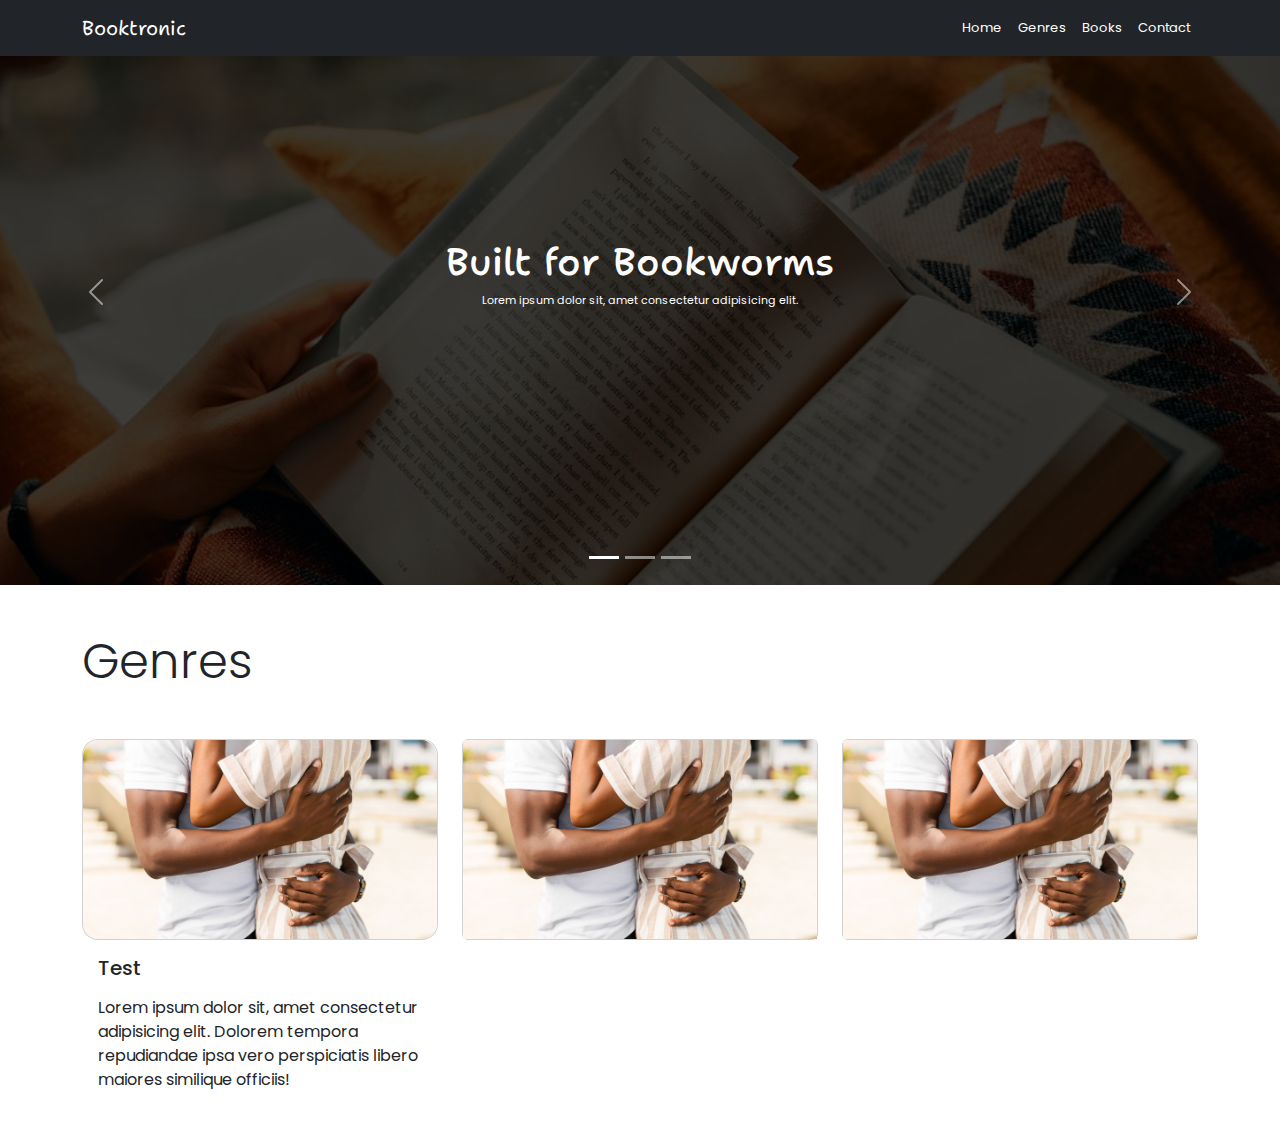
==== index.html @ a669667b "Ongoing" ====
<!DOCTYPE html>
<html lang="en">
<head>
  <meta charset="UTF-8">
  <meta http-equiv="X-UA-Compatible" content="IE=edge">
  <meta name="viewport" content="width=device-width, initial-scale=1.0">
  <title>Booktronic</title>

  <link rel="stylesheet" href="./assets/css/bootstrap.min.css">
  <link rel="stylesheet" href="./assets/css/style.css">


</head>
<body>
  
  <!-- NAV -->
  <nav class="navbar navbar-expand-lg bg-dark navbar-dark fixed-top">
    <div class="container">
      <a class="navbar-brand ms-lg-auto max-lg-auto" href="#home"><span class="title-brand">Booktronic</span></a>
      <button class="navbar-toggler" type="button" data-bs-toggle="collapse" data-bs-target="#navbarNav" aria-controls="navbarNav" aria-expanded="false" aria-label="Toggle navigation">
        <span class="navbar-toggler-icon"></span>
      </button>
      <div class="collapse navbar-collapse" id="navbarNav">
        <ul class="navbar-nav ms-auto">
          <li class="nav-item">
            <a class="nav-link active" aria-current="page" href="#home">Home</a>
          </li>
          <li class="nav-item">
            <a class="nav-link active" href="#genres">Genres</a>
          </li>
          <li class="nav-item">
            <a class="nav-link active" href="#books">Books</a>
          </li>
          <li class="nav-item">
            <a class="nav-link active" href="#contact">Contact</a>
          </li>
        </ul>
      </div>
    </div>
  </nav>
  <!-- NAV -->

  <div class="content-wrapper"> <!-- 2nd page -->

  <!-- LANDING PAGE -->
  <section id="home">
  <div id="carouselExampleCaptions" class="carousel slide">
    <div class="carousel-inner">
      <div class="carousel-indicators">
        <button type="button" data-bs-target="#carouselExampleCaptions" data-bs-slide-to="0" class="active" aria-current="true" aria-label="Slide 1"></button>
        <button type="button" data-bs-target="#carouselExampleCaptions" data-bs-slide-to="1" aria-label="Slide 2"></button>
        <button type="button" data-bs-target="#carouselExampleCaptions" data-bs-slide-to="2" aria-label="Slide 3"></button>
      </div>
      <div class="carousel-item active">
        <img src="./assets/images/r2.jpg" class="d-block w-100" alt="...">
        <div class="carousel-caption d-none d-md-block">
          <h5>Built for Bookworms</h5>
          <p>Lorem ipsum dolor sit, amet consectetur adipisicing elit.</p>
        </div>
      </div>
      <div class="carousel-item">
        <img src="./assets/images/r1.jpg" class="d-block w-100" alt="...">
        <div class="carousel-caption d-none d-md-block">
          <h5>Books and Labels</h5>
          <p>Lorem ipsum dolor sit, amet consectetur adipisicing elit.</p>
        </div>
      </div>
      <div class="carousel-item">
        <img src="./assets/images/r3.jpg" class="d-block w-100" alt="...">
        <div class="carousel-caption d-none d-md-block">
          <h5>Special Cases</h5>
          <p>Lorem ipsum dolor sit, amet consectetur adipisicing elit.</p>
        </div>
      </div>
    </div>
    <button class="carousel-control-prev" type="button" data-bs-target="#carouselExampleCaptions" data-bs-slide="prev">
      <span class="carousel-control-prev-icon" aria-hidden="true"></span>
      <span class="visually-hidden">Previous</span>
    </button>
    <button class="carousel-control-next" type="button" data-bs-target="#carouselExampleCaptions" data-bs-slide="next">
      <span class="carousel-control-next-icon" aria-hidden="true"></span>
      <span class="visually-hidden">Next</span>
    </button>
  </div>
</section>
  <!-- LANDING PAGE -->
  
  <!-- 2nd page -->
  <section id="genres">
    <div class="container">

      <div class="pb-4 mt-5 mb-3" data-aos="fade-up" data-aos-duration="700">
        <div class="col-lg-8">
          <h1 class="display-5">Genres</h1>
        </div>
      </div>

    

      <div class="row gy-4">

        <div class="col-4">
          <div class="card rounded-4">
            <img src="./assets/images/romance.jpg" alt="romance" class="rounded-4">
          </div>
          <div class="card-body p-3">
            <h5 class="card-title">Test</h5>
            <p class="pt-3">Lorem ipsum dolor sit, amet consectetur adipisicing elit. 
            Dolorem tempora repudiandae ipsa vero perspiciatis libero maiores similique officiis!</p>
          </div>
        </div>

        <div class="col-4">
          <div class="card">
            <img src="./assets/images/romance.jpg" alt="">
          </div>
        </div>

        <div class="col-4">
          <div class="card">
            <img src="./assets/images/romance.jpg" alt="">
          </div>
        </div>

      </div>


    </div>
    

  </section>


  </div>



  <script src="./assets/js/bootstrap.bundle.min.js"></script>

  
</script>
</body>
</html>
---- assets/css/style.css ----
@import url('https://fonts.googleapis.com/css2?family=Poppins:wght@400;600&family=Shantell+Sans:ital,wght@1,600&display=swap');

/* 
font-family: 'Poppins', sans-serif;
font-family: 'Shantell Sans', cursive;
*/



/* * {
    margin: 0;
    padding: 0;
} */

body {
    font-family: 'Poppins', sans-serif;
}

/* NAV */
.title-brand {
    font-family: 'Shantell Sans', cursive;
}

.nav-link {
    font-size: small;
}
/* NAV */

/* LANDING PAGE */
.carousel-item {
    height: 45.7vw;
    
}

.carousel-caption {
    bottom: 240px;
    padding-left: 10%;
    padding-right: 10%;
}

.carousel-caption h5 {
    font-family: 'Shantell Sans', cursive;
    font-size: 38px;
}

.carousel-caption p {
    font-size: 11px;
}


.carousel-item::before {
    content: '';
    position: absolute;
    width: 100%;
    height: 100%;
    top: 0;
    left: 0;
    background: rgb(0, 0, 0);
    opacity: .7;
}
/* LANDING PAGE */

.btn-custom {
    text-decoration: none;
    color: orange;
}
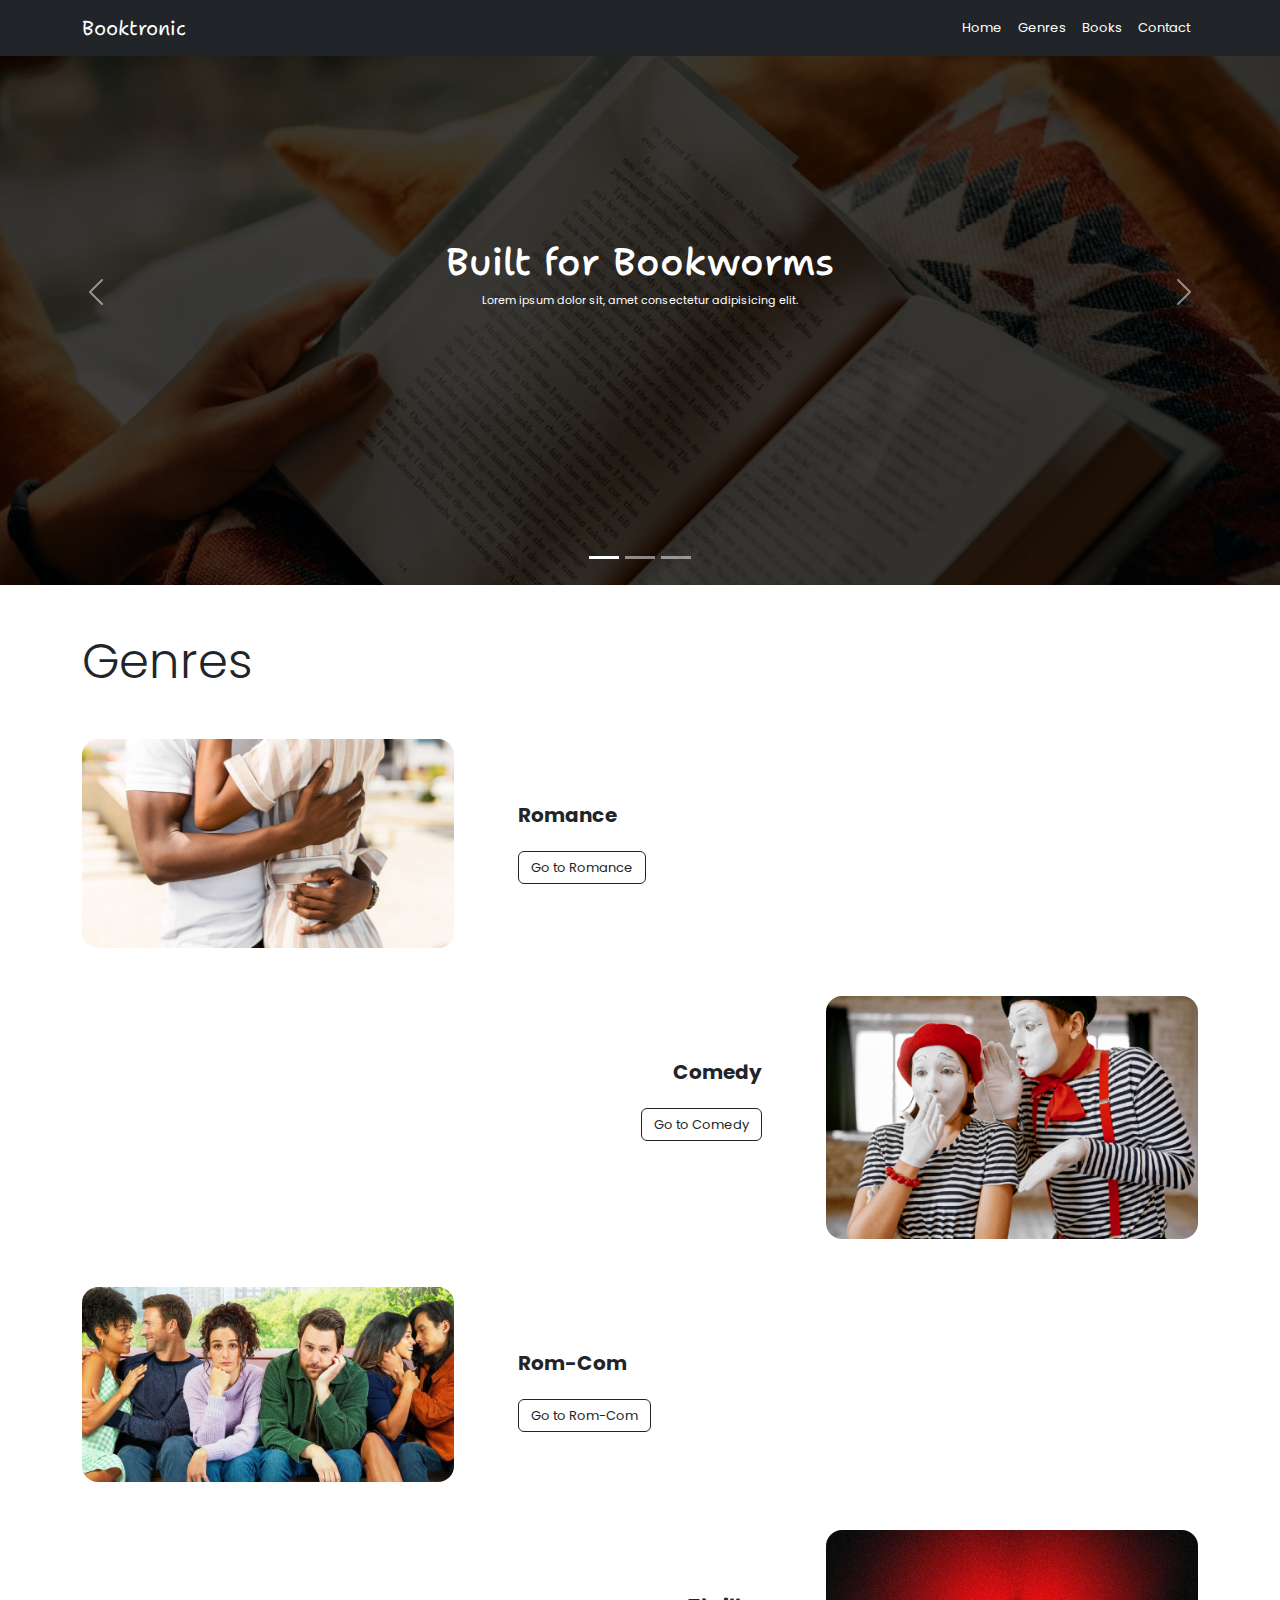
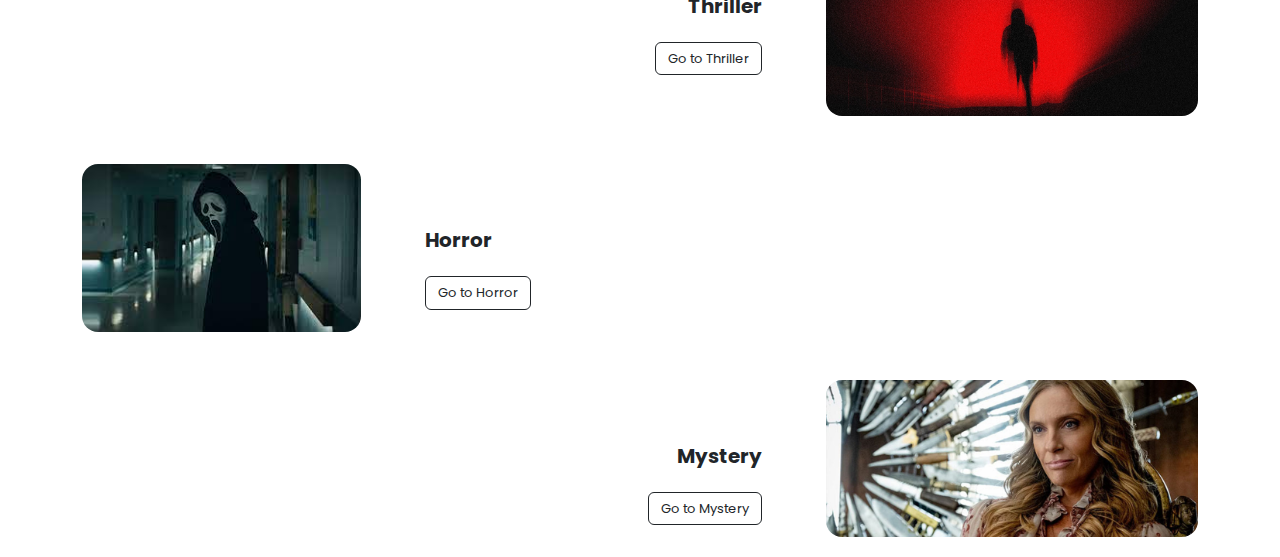
==== commit 7603d781: "Ongoing" ====
--- a/index.html
+++ b/index.html
@@ -96,33 +96,145 @@
       </div>
 
     
-
-      <div class="row gy-4">
-
-        <div class="col-4">
-          <div class="card rounded-4">
-            <img src="./assets/images/romance.jpg" alt="romance" class="rounded-4">
+      <div class="card border-0">
+        <div class="row g-0">
+            <div class="col-md-4">
+                    <img src="./assets/images/romance.jpg" alt="..." class="img-fluid rounded-4">
+            </div>
+            <div class="col-md-5">
+                    <div class="card-body">
+                      <h5 class="card-title fw-bold pt-5 px-5">Romance</h5>
+                      <div class="btn-custom pt-3 px-5">
+                        <a href="#" class="btn">Go to Romance</a>
+                      </div>
+                    </div>
+             </div>
+        </div>
+      </div>
+
+      <div class="card border-0 mt-5">
+        <div class="row g-0">
+            <div class="col-lg-8">
+                    <div class="card-body">
+                      <h5 class="card-title fw-bold text-end pt-5 px-5">Comedy</h5>
+                      <div class="btn-custom pt-3 text-end px-5">
+                        <a href="#" class="btn">Go to Comedy</a>
+                      </div>
+                    </div>
+            </div>
+            <div class="col-md-4">
+              <img src="./assets/images/comedy.png" alt="..." class="img-fluid rounded-4">
+             </div>
+        </div>
+      </div>
+
+      <div class="card border-0 mb-3 mt-5">
+        <div class="row g-0">
+            <div class="col-md-4">
+                    <img src="./assets/images/romcom.jpg" alt="..." class="img-fluid rounded-4">
+            </div>
+            <div class="col-md-5">
+                    <div class="card-body">
+                      <h5 class="card-title fw-bold pt-5 px-5">Rom-Com</h5>
+                      <div class="btn-custom pt-3 px-5">
+                        <a href="#" class="btn">Go to Rom-Com</a>
+                      </div>
+                    </div>
+             </div>
+        </div>
+      </div>
+
+      <div class="card border-0 mt-5">
+        <div class="row g-0">
+            <div class="col-lg-8">
+                    <div class="card-body">
+                      <h5 class="card-title fw-bold text-end pt-5 px-5">Thriller</h5>
+                      <div class="btn-custom pt-3 text-end px-5">
+                        <a href="#" class="btn">Go to Thriller</a>
+                      </div>
+                    </div>
+            </div>
+            <div class="col-md-4">
+              <img src="./assets/images/thriller.jpg" alt="..." class="img-fluid rounded-4">
+             </div>
+        </div>
+      </div>
+
+      <div class="card border-0 mb-3 mt-5">
+        <div class="row g-0">
+            <div class="col-md-3">
+                    <img src="./assets/images/horror.jpg" alt="..." class="img-fluid rounded-4">
+            </div>
+            <div class="col-md-5">
+                    <div class="card-body">
+                      <h5 class="card-title fw-bold pt-5 px-5">Horror</h5>
+                      <div class="btn-custom pt-3 px-5">
+                        <a href="#" class="btn">Go to Horror</a>
+                      </div>
+                    </div>
+             </div>
+        </div>
+      </div>
+
+      <div class="card border-0 mt-5 mb-3">
+        <div class="row g-0">
+            <div class="col-lg-8">
+                    <div class="card-body">
+                      <h5 class="card-title fw-bold text-end pt-5 px-5">Mystery</h5>
+                      <div class="btn-custom pt-3 text-end px-5">
+                        <a href="#" class="btn">Go to Mystery</a>
+                      </div>
+                    </div>
+            </div>
+            <div class="col-md-4">
+              <img src="./assets/images/mystery.jpg" alt="..." class="img-fluid rounded-4">
+             </div>
+        </div>
+      </div>
+
+          <!-- <div class="col-4">
+            <div class="card rounded-4">
+              <img src="./assets/images/comedy.png" alt="" class="rounded-4">
+            </div>
+            <div class="card-body p-3">
+              <h5 class="card-title fw-bold">Comedy</h5>
+              <p class="card-desc pt-3">Lorem ipsum dolor sit, amet consectetur adipisicing elit. 
+              Dolorem tempora repudiandae ipsa vero perspiciatis libero maiores similique officiis!</p>
+              <div class="btn-custom pt-3">
+                <a href="#" class="btn">Go to Romance</a>
+              </div>
+            </div>
           </div>
-          <div class="card-body p-3">
-            <h5 class="card-title">Test</h5>
-            <p class="pt-3">Lorem ipsum dolor sit, amet consectetur adipisicing elit. 
-            Dolorem tempora repudiandae ipsa vero perspiciatis libero maiores similique officiis!</p>
+
+          <div class="col-4">
+            <div class="card rounded-4">
+              <img src="./assets/images/romance.jpg" alt="" class="rounded-4">
+            </div>
+            <div class="card-body p-3">
+              <h5 class="card-title fw-bold">Rom-Com</h5>
+              <p class="card-desc pt-3">Lorem ipsum dolor sit, amet consectetur adipisicing elit. 
+              Dolorem tempora repudiandae ipsa vero perspiciatis libero maiores similique officiis!</p>
+              <div class="btn-custom pt-3">
+                <a href="#" class="btn">Go to Romance</a>
+              </div>
+            </div>
           </div>
-        </div>
-
-        <div class="col-4">
-          <div class="card">
-            <img src="./assets/images/romance.jpg" alt="">
-          </div>
-        </div>
-
-        <div class="col-4">
-          <div class="card">
-            <img src="./assets/images/romance.jpg" alt="">
-          </div>
-        </div>
-
-      </div>
+
+          <div class="col-4">
+            <div class="card rounded-4">
+              <img src="./assets/images/romance.jpg" alt="" class="rounded-4">
+            </div>
+            <div class="card-body p-3">
+              <h5 class="card-title fw-bold">Horror</h5>
+              <p class="card-desc pt-3">Lorem ipsum dolor sit, amet consectetur adipisicing elit. 
+              Dolorem tempora repudiandae ipsa vero perspiciatis libero maiores similique officiis!</p>
+              <div class="btn-custom pt-3">
+                <a href="#" class="btn">Go to Romance</a>
+              </div>
+            </div>
+          </div> -->
+
+        
 
 
     </div>
--- a/assets/css/style.css
+++ b/assets/css/style.css
@@ -60,7 +60,21 @@
 }
 /* LANDING PAGE */
 
-.btn-custom {
-    text-decoration: none;
-    color: orange;
-}+
+
+
+
+
+
+
+
+
+.btn {
+    font-size: small;
+    border: 1px solid;
+}
+
+.btn:hover {
+    color: rgb(245, 196, 106);
+}
+
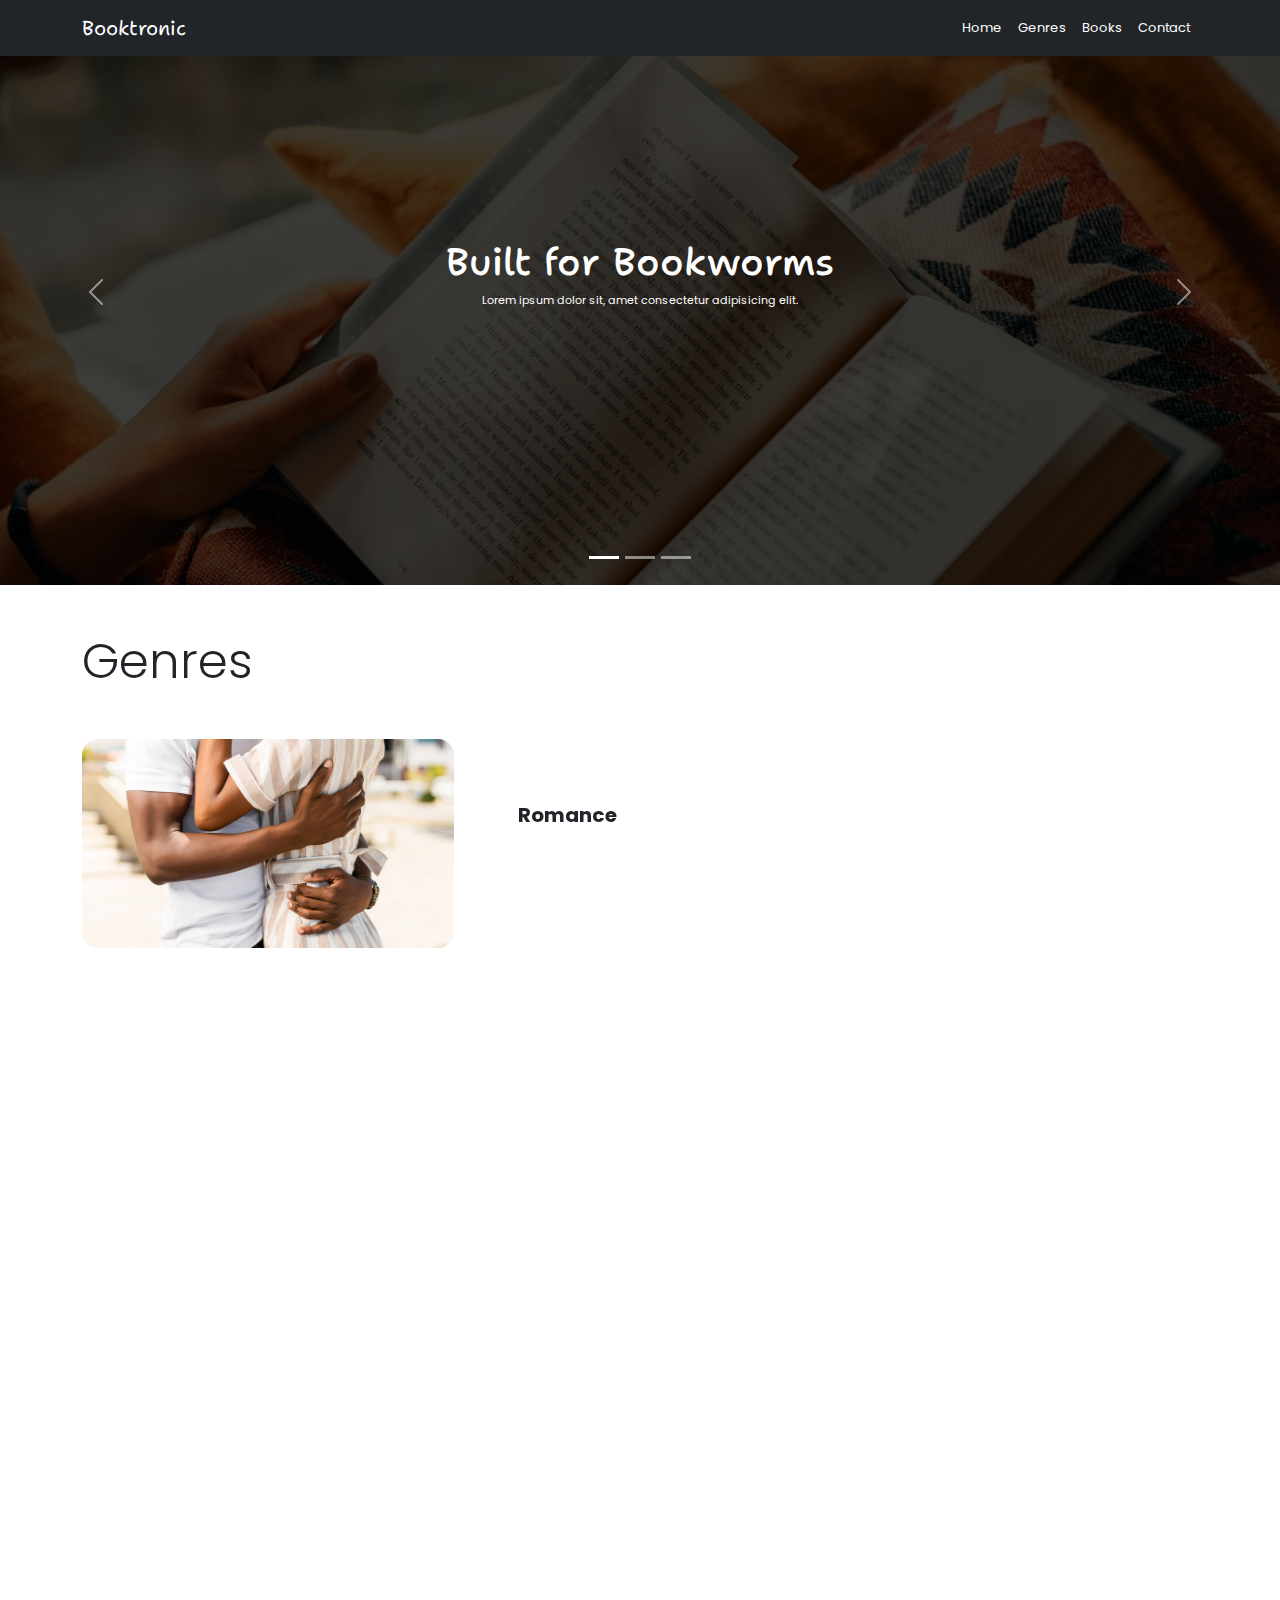
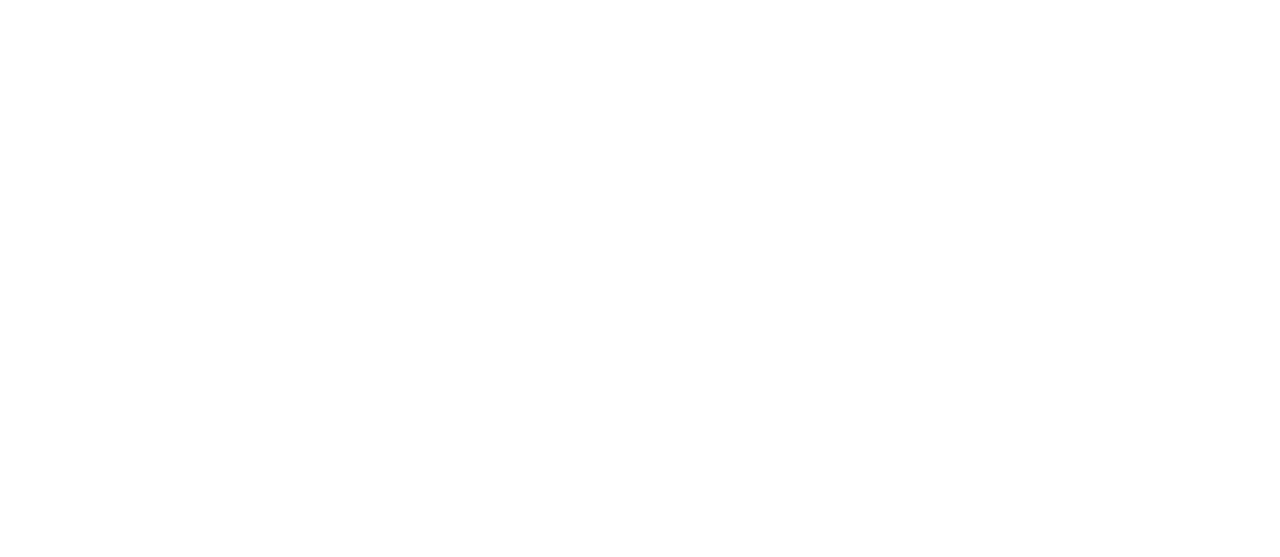
==== commit fd14ef71: "updated" ====
--- a/index.html
+++ b/index.html
@@ -8,6 +8,7 @@
 
   <link rel="stylesheet" href="./assets/css/bootstrap.min.css">
   <link rel="stylesheet" href="./assets/css/style.css">
+  <link rel="stylesheet" href="./assets/css/aos.css">
 
 
 </head>
@@ -89,7 +90,7 @@
   <section id="genres">
     <div class="container">
 
-      <div class="pb-4 mt-5 mb-3" data-aos="fade-up" data-aos-duration="700">
+      <div class="pb-4 mt-5 mb-3" data-aos="fade-up" data-aos-delay="10">
         <div class="col-lg-8">
           <h1 class="display-5">Genres</h1>
         </div>
@@ -99,13 +100,13 @@
       <div class="card border-0">
         <div class="row g-0">
             <div class="col-md-4">
-                    <img src="./assets/images/romance.jpg" alt="..." class="img-fluid rounded-4">
+                    <img src="./assets/images/romance.jpg" alt="..." class="img-fluid rounded-4" data-aos="flip-up" data-aos-delay="100">
             </div>
             <div class="col-md-5">
                     <div class="card-body">
-                      <h5 class="card-title fw-bold pt-5 px-5">Romance</h5>
+                      <h5 class="card-title fw-bold pt-5 px-5" data-aos="fade-left" data-aos-delay="300">Romance</h5>
                       <div class="btn-custom pt-3 px-5">
-                        <a href="#" class="btn">Go to Romance</a>
+                        <a href="#" class="btn" data-aos="fade-left" data-aos-delay="500">Go to Romance</a>
                       </div>
                     </div>
              </div>
@@ -116,14 +117,14 @@
         <div class="row g-0">
             <div class="col-lg-8">
                     <div class="card-body">
-                      <h5 class="card-title fw-bold text-end pt-5 px-5">Comedy</h5>
+                      <h5 class="card-title fw-bold text-end pt-5 px-5" data-aos="fade-right" data-aos-delay="300">Comedy</h5>
                       <div class="btn-custom pt-3 text-end px-5">
-                        <a href="#" class="btn">Go to Comedy</a>
-                      </div>
-                    </div>
-            </div>
-            <div class="col-md-4">
-              <img src="./assets/images/comedy.png" alt="..." class="img-fluid rounded-4">
+                        <a href="#" class="btn" data-aos="fade-right" data-aos-delay="500">Go to Comedy</a>
+                      </div>
+                    </div>
+            </div>
+            <div class="col-md-4">
+              <img src="./assets/images/comedy.png" alt="..." class="img-fluid rounded-4" data-aos="flip-down" data-aos-delay="100">
              </div>
         </div>
       </div>
@@ -131,13 +132,13 @@
       <div class="card border-0 mb-3 mt-5">
         <div class="row g-0">
             <div class="col-md-4">
-                    <img src="./assets/images/romcom.jpg" alt="..." class="img-fluid rounded-4">
+                    <img src="./assets/images/romcom.jpg" alt="..." class="img-fluid rounded-4" data-aos="flip-up" data-aos-delay="100">
             </div>
             <div class="col-md-5">
                     <div class="card-body">
-                      <h5 class="card-title fw-bold pt-5 px-5">Rom-Com</h5>
+                      <h5 class="card-title fw-bold pt-5 px-5" data-aos="fade-left" data-aos-delay="300">Rom-Com</h5>
                       <div class="btn-custom pt-3 px-5">
-                        <a href="#" class="btn">Go to Rom-Com</a>
+                        <a href="#" class="btn" data-aos="fade-left" data-aos-delay="500">Go to Rom-Com</a>
                       </div>
                     </div>
              </div>
@@ -148,14 +149,14 @@
         <div class="row g-0">
             <div class="col-lg-8">
                     <div class="card-body">
-                      <h5 class="card-title fw-bold text-end pt-5 px-5">Thriller</h5>
+                      <h5 class="card-title fw-bold text-end pt-5 px-5" data-aos="fade-right" data-aos-delay="300">Thriller</h5>
                       <div class="btn-custom pt-3 text-end px-5">
-                        <a href="#" class="btn">Go to Thriller</a>
-                      </div>
-                    </div>
-            </div>
-            <div class="col-md-4">
-              <img src="./assets/images/thriller.jpg" alt="..." class="img-fluid rounded-4">
+                        <a href="#" class="btn" data-aos="fade-right" data-aos-delay="500">Go to Thriller</a>
+                      </div>
+                    </div>
+            </div>
+            <div class="col-md-4">
+              <img src="./assets/images/thriller.jpg" alt="..." class="img-fluid rounded-4" data-aos="flip-down" data-aos-delay="100">
              </div>
         </div>
       </div>
@@ -163,13 +164,13 @@
       <div class="card border-0 mb-3 mt-5">
         <div class="row g-0">
             <div class="col-md-3">
-                    <img src="./assets/images/horror.jpg" alt="..." class="img-fluid rounded-4">
+                    <img src="./assets/images/horror.jpg" alt="..." class="img-fluid rounded-4" data-aos="flip-up" data-aos-delay="100">
             </div>
             <div class="col-md-5">
                     <div class="card-body">
-                      <h5 class="card-title fw-bold pt-5 px-5">Horror</h5>
+                      <h5 class="card-title fw-bold pt-5 px-5" data-aos="fade-left" data-aos-delay="300">Horror</h5>
                       <div class="btn-custom pt-3 px-5">
-                        <a href="#" class="btn">Go to Horror</a>
+                        <a href="#" class="btn" data-aos="fade-left" data-aos-delay="500">Go to Horror</a>
                       </div>
                     </div>
              </div>
@@ -180,14 +181,14 @@
         <div class="row g-0">
             <div class="col-lg-8">
                     <div class="card-body">
-                      <h5 class="card-title fw-bold text-end pt-5 px-5">Mystery</h5>
+                      <h5 class="card-title fw-bold text-end pt-5 px-5" data-aos="fade-right" data-aos-delay="300">Mystery</h5>
                       <div class="btn-custom pt-3 text-end px-5">
-                        <a href="#" class="btn">Go to Mystery</a>
-                      </div>
-                    </div>
-            </div>
-            <div class="col-md-4">
-              <img src="./assets/images/mystery.jpg" alt="..." class="img-fluid rounded-4">
+                        <a href="#" class="btn" data-aos="fade-right" data-aos-delay="500">Go to Mystery</a>
+                      </div>
+                    </div>
+            </div>
+            <div class="col-md-4">
+              <img src="./assets/images/mystery.jpg" alt="..." class="img-fluid rounded-4" data-aos="flip-down" data-aos-delay="100">
              </div>
         </div>
       </div>
@@ -248,6 +249,16 @@
 
 
   <script src="./assets/js/bootstrap.bundle.min.js"></script>
+  <script src="./assets/js/aos.js"></script>
+
+  <script>
+    AOS.init({
+
+      offset: 120,
+      duration: 1000,
+
+    });
+  </script>
 
   
 </script>
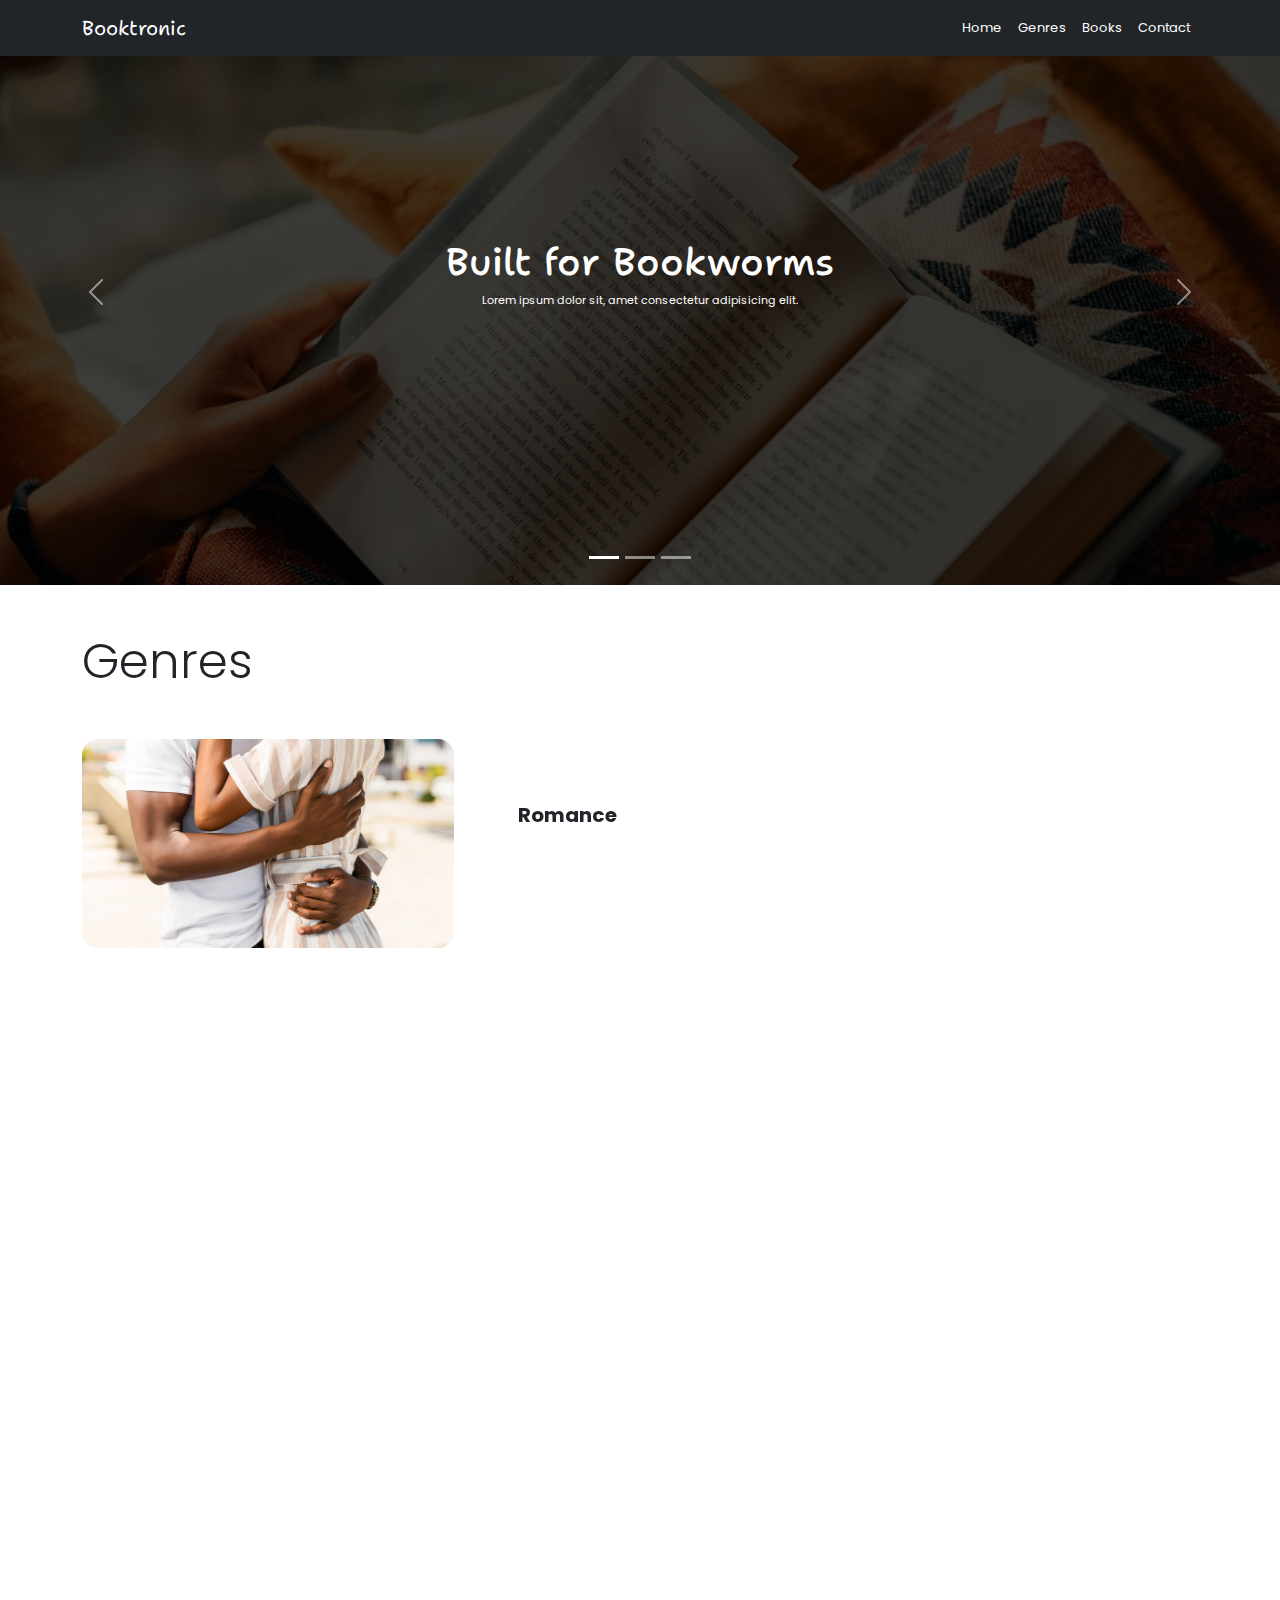
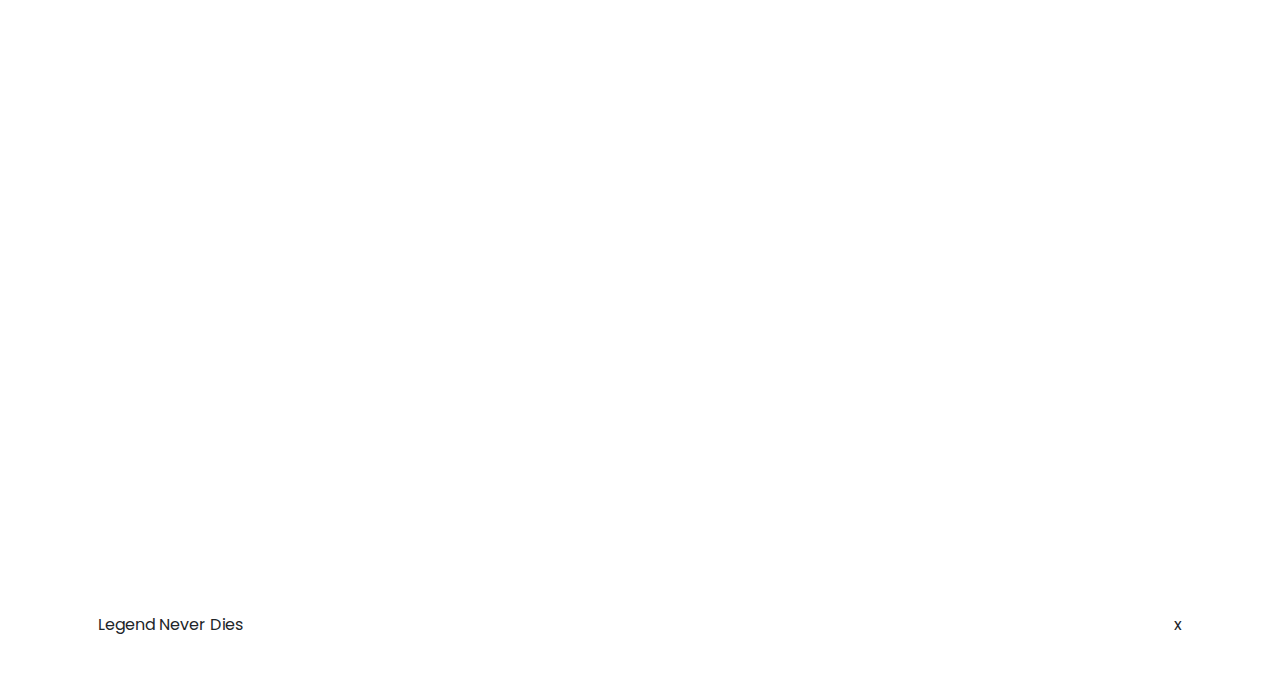
==== commit c433057d: "Ongoing" ====
--- a/index.html
+++ b/index.html
@@ -87,7 +87,7 @@
   <!-- LANDING PAGE -->
   
   <!-- 2nd page -->
-  <section id="genres">
+  <section id="genres" class="">
     <div class="container">
 
       <div class="pb-4 mt-5 mb-3" data-aos="fade-up" data-aos-delay="10">
@@ -177,7 +177,7 @@
         </div>
       </div>
 
-      <div class="card border-0 mt-5 mb-3">
+      <div class="card border-0 mt-5 mb-8">
         <div class="row g-0">
             <div class="col-lg-8">
                     <div class="card-body">
@@ -234,7 +234,21 @@
               </div>
             </div>
           </div> -->
-
+        
+      <section id="home" class="footer">
+        <footer class="py-4 px-lg-1 mt-5">
+          <div class="container">
+            <div class="row gy-4 justify-content-between">
+              <div class="col-auto">
+                <p>Legend Never Dies</p>
+              </div>
+              <div class="col-auto">
+                <p>x</p>
+              </div>
+            </div>
+          </div>
+        </footer>
+      </section>
         
 
 
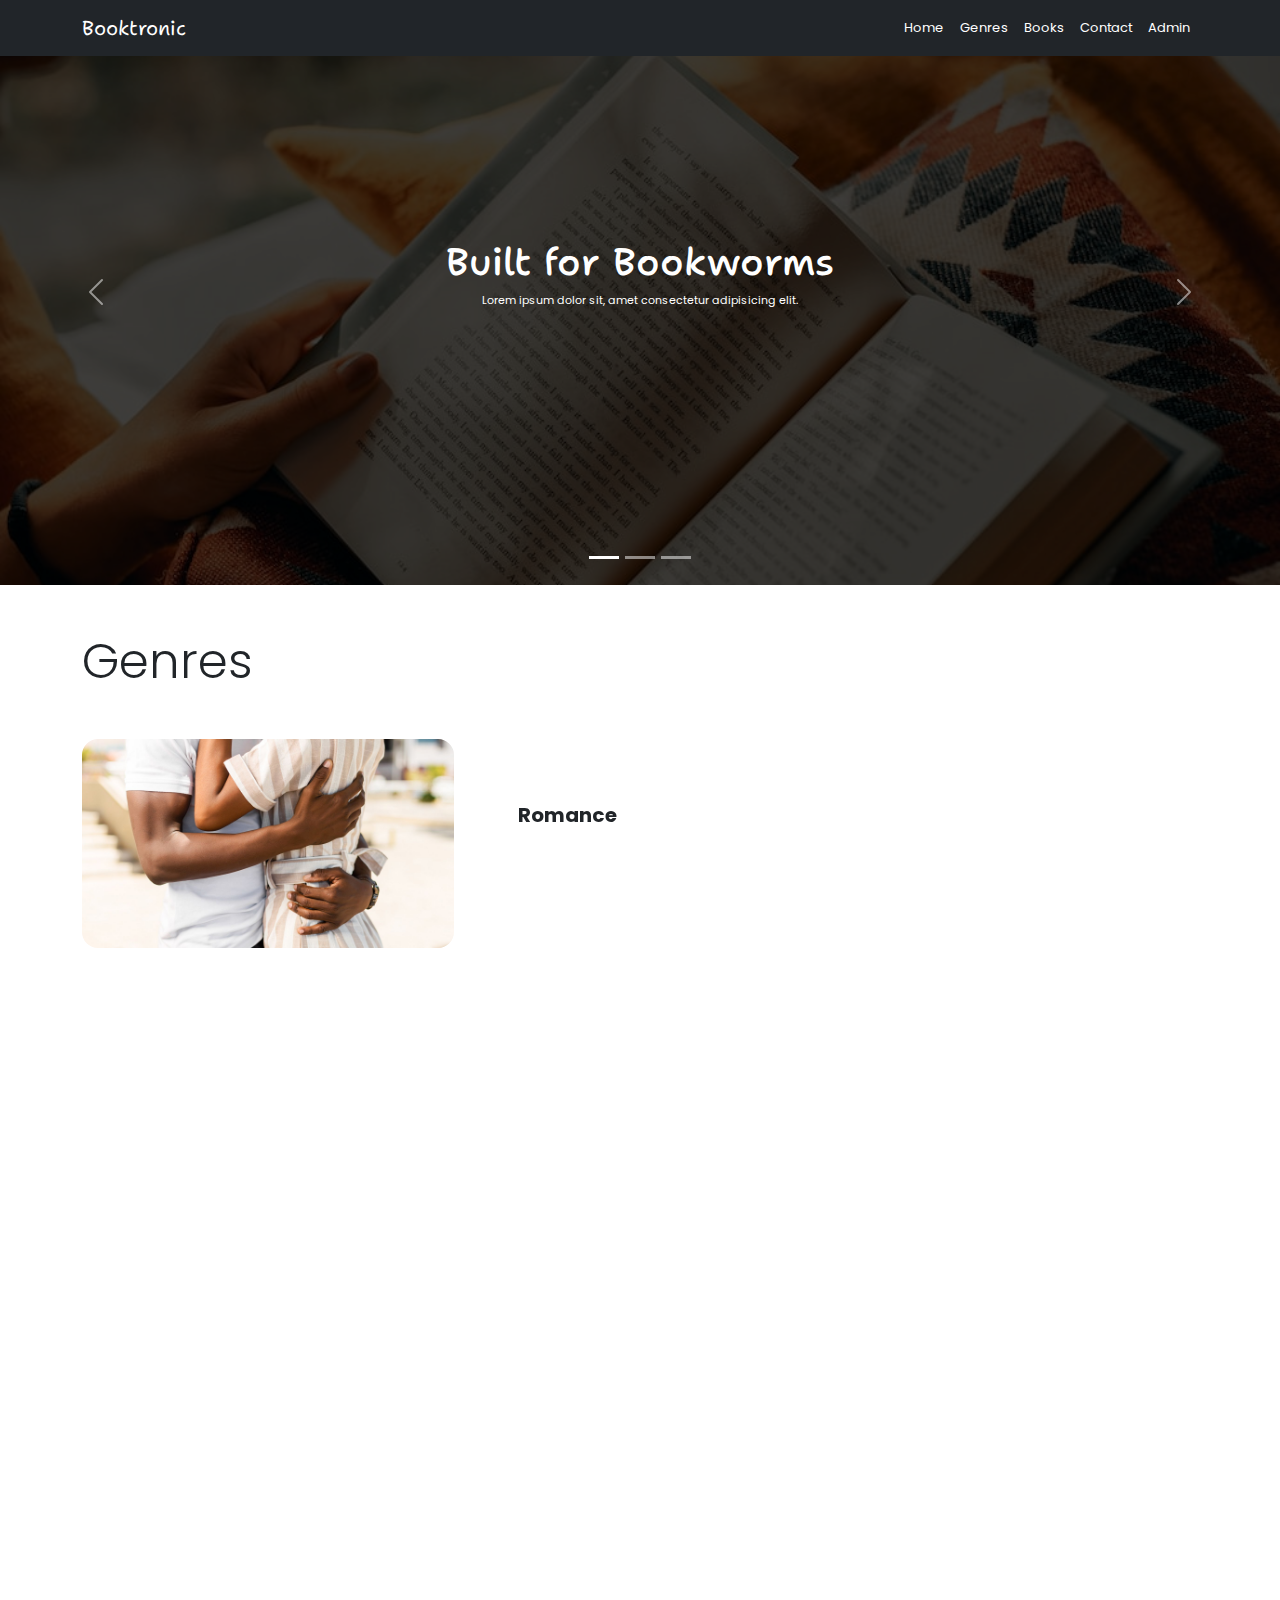
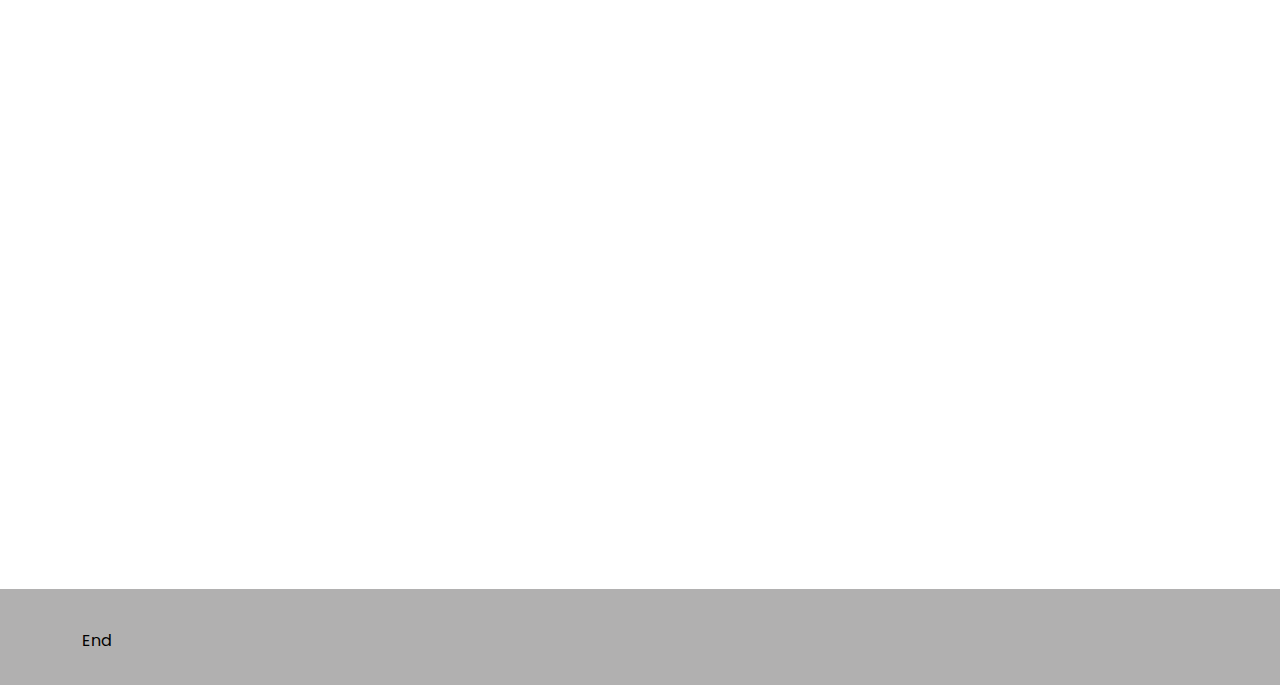
==== commit b150948f: "commit on master" ====
--- a/index.html
+++ b/index.html
@@ -6,10 +6,10 @@
   <meta name="viewport" content="width=device-width, initial-scale=1.0">
   <title>Booktronic</title>
 
+  <link rel="stylesheet" href="https://cdnjs.cloudflare.com/ajax/libs/font-awesome/6.2.0/css/all.min.css" integrity="sha512-xh6O/CkQoPOWDdYTDqeRdPCVd1SpvCA9XXcUnZS2FmJNp1coAFzvtCN9BmamE+4aHK8yyUHUSCcJHgXloTyT2A==" crossorigin="anonymous" referrerpolicy="no-referrer" />
   <link rel="stylesheet" href="./assets/css/bootstrap.min.css">
   <link rel="stylesheet" href="./assets/css/style.css">
   <link rel="stylesheet" href="./assets/css/aos.css">
-
 
 </head>
 <body>
@@ -35,6 +35,9 @@
           <li class="nav-item">
             <a class="nav-link active" href="#contact">Contact</a>
           </li>
+          <li class="nav-item">
+            <a class="nav-link active" href="./auth/login.html">Admin</a>
+          </li>
         </ul>
       </div>
     </div>
@@ -43,219 +46,177 @@
 
   <div class="content-wrapper"> <!-- 2nd page -->
 
-  <!-- LANDING PAGE -->
-  <section id="home">
-  <div id="carouselExampleCaptions" class="carousel slide">
-    <div class="carousel-inner">
-      <div class="carousel-indicators">
-        <button type="button" data-bs-target="#carouselExampleCaptions" data-bs-slide-to="0" class="active" aria-current="true" aria-label="Slide 1"></button>
-        <button type="button" data-bs-target="#carouselExampleCaptions" data-bs-slide-to="1" aria-label="Slide 2"></button>
-        <button type="button" data-bs-target="#carouselExampleCaptions" data-bs-slide-to="2" aria-label="Slide 3"></button>
-      </div>
-      <div class="carousel-item active">
-        <img src="./assets/images/r2.jpg" class="d-block w-100" alt="...">
-        <div class="carousel-caption d-none d-md-block">
-          <h5>Built for Bookworms</h5>
-          <p>Lorem ipsum dolor sit, amet consectetur adipisicing elit.</p>
+        <!-- LANDING PAGE -->
+        <section id="home">
+        <div id="carouselExampleCaptions" class="carousel slide">
+          <div class="carousel-inner">
+            <div class="carousel-indicators">
+              <button type="button" data-bs-target="#carouselExampleCaptions" data-bs-slide-to="0" class="active" aria-current="true" aria-label="Slide 1"></button>
+              <button type="button" data-bs-target="#carouselExampleCaptions" data-bs-slide-to="1" aria-label="Slide 2"></button>
+              <button type="button" data-bs-target="#carouselExampleCaptions" data-bs-slide-to="2" aria-label="Slide 3"></button>
+            </div>
+            <div class="carousel-item active">
+              <img src="./assets/images/r2.jpg" class="d-block w-100" alt="...">
+              <div class="carousel-caption d-none d-md-block">
+                <h5>Built for Bookworms</h5>
+                <p>Lorem ipsum dolor sit, amet consectetur adipisicing elit.</p>
+              </div>
+            </div>
+            <div class="carousel-item">
+              <img src="./assets/images/r1.jpg" class="d-block w-100" alt="...">
+              <div class="carousel-caption d-none d-md-block">
+                <h5>Books and Labels</h5>
+                <p>Lorem ipsum dolor sit, amet consectetur adipisicing elit.</p>
+              </div>
+            </div>
+            <div class="carousel-item">
+              <img src="./assets/images/r3.jpg" class="d-block w-100" alt="...">
+              <div class="carousel-caption d-none d-md-block">
+                <h5>Special Cases</h5>
+                <p>Lorem ipsum dolor sit, amet consectetur adipisicing elit.</p>
+              </div>
+            </div>
+          </div>
+          <button class="carousel-control-prev" type="button" data-bs-target="#carouselExampleCaptions" data-bs-slide="prev">
+            <span class="carousel-control-prev-icon" aria-hidden="true"></span>
+            <span class="visually-hidden">Previous</span>
+          </button>
+          <button class="carousel-control-next" type="button" data-bs-target="#carouselExampleCaptions" data-bs-slide="next">
+            <span class="carousel-control-next-icon" aria-hidden="true"></span>
+            <span class="visually-hidden">Next</span>
+          </button>
         </div>
-      </div>
-      <div class="carousel-item">
-        <img src="./assets/images/r1.jpg" class="d-block w-100" alt="...">
-        <div class="carousel-caption d-none d-md-block">
-          <h5>Books and Labels</h5>
-          <p>Lorem ipsum dolor sit, amet consectetur adipisicing elit.</p>
+      </section>
+        <!-- LANDING PAGE -->
+  
+      <!-- 2nd page -->
+      <section id="genres" class="">
+        <div class="container">
+
+          <div class="pb-4 mt-5 mb-3" data-aos="fade-up" data-aos-delay="10">
+            <div class="col-lg-8">
+              <h1 class="display-5">Genres</h1>
+            </div>
+          </div>
+
+        
+          <div class="card border-0">
+            <div class="row g-0">
+                <div class="col-md-4">
+                        <img src="./assets/images/romance.jpg" alt="..." class="img-fluid rounded-4" data-aos="flip-up" data-aos-delay="100">
+                </div>
+                <div class="col-md-5">
+                        <div class="card-body">
+                          <h5 class="card-title fw-bold pt-5 px-5" data-aos="fade-left" data-aos-delay="300">Romance</h5>
+                          <div class="btn-custom pt-3 px-5">
+                            <a href="#" class="btn" data-aos="fade-left" data-aos-delay="500">Go to Romance</a>
+                          </div>
+                        </div>
+                </div>
+            </div>
+          </div>
+
+          <div class="card border-0 mt-5">
+            <div class="row g-0">
+                <div class="col-lg-8">
+                        <div class="card-body">
+                          <h5 class="card-title fw-bold text-end pt-5 px-5" data-aos="fade-right" data-aos-delay="300">Comedy</h5>
+                          <div class="btn-custom pt-3 text-end px-5">
+                            <a href="#" class="btn" data-aos="fade-right" data-aos-delay="500">Go to Comedy</a>
+                          </div>
+                        </div>
+                </div>
+                <div class="col-md-4">
+                  <img src="./assets/images/comedy.png" alt="..." class="img-fluid rounded-4" data-aos="flip-down" data-aos-delay="100">
+                </div>
+            </div>
+          </div>
+
+          <div class="card border-0 mb-3 mt-5">
+            <div class="row g-0">
+                <div class="col-md-4">
+                        <img src="./assets/images/romcom.jpg" alt="..." class="img-fluid rounded-4" data-aos="flip-up" data-aos-delay="100">
+                </div>
+                <div class="col-md-5">
+                        <div class="card-body">
+                          <h5 class="card-title fw-bold pt-5 px-5" data-aos="fade-left" data-aos-delay="300">Rom-Com</h5>
+                          <div class="btn-custom pt-3 px-5">
+                            <a href="#" class="btn" data-aos="fade-left" data-aos-delay="500">Go to Rom-Com</a>
+                          </div>
+                        </div>
+                </div>
+            </div>
+          </div>
+
+          <div class="card border-0 mt-5">
+            <div class="row g-0">
+                <div class="col-lg-8">
+                        <div class="card-body">
+                          <h5 class="card-title fw-bold text-end pt-5 px-5" data-aos="fade-right" data-aos-delay="300">Thriller</h5>
+                          <div class="btn-custom pt-3 text-end px-5">
+                            <a href="#" class="btn" data-aos="fade-right" data-aos-delay="500">Go to Thriller</a>
+                          </div>
+                        </div>
+                </div>
+                <div class="col-md-4">
+                  <img src="./assets/images/thriller.jpg" alt="..." class="img-fluid rounded-4" data-aos="flip-down" data-aos-delay="100">
+                </div>
+            </div>
+          </div>
+
+          <div class="card border-0 mb-3 mt-5">
+            <div class="row g-0">
+                <div class="col-md-3">
+                        <img src="./assets/images/horror.jpg" alt="..." class="img-fluid rounded-4" data-aos="flip-up" data-aos-delay="100">
+                </div>
+                <div class="col-md-5">
+                        <div class="card-body">
+                          <h5 class="card-title fw-bold pt-5 px-5" data-aos="fade-left" data-aos-delay="300">Horror</h5>
+                          <div class="btn-custom pt-3 px-5">
+                            <a href="#" class="btn" data-aos="fade-left" data-aos-delay="500">Go to Horror</a>
+                          </div>
+                        </div>
+                </div>
+            </div>
+          </div>
+
+          <div class="card border-0 mt-5 mb-5">
+            <div class="row g-0">
+                <div class="col-lg-8">
+                        <div class="card-body">
+                          <h5 class="card-title fw-bold text-end pt-5 px-5" data-aos="fade-right" data-aos-delay="300">Mystery</h5>
+                          <div class="btn-custom pt-3 text-end px-5">
+                            <a href="#" class="btn" data-aos="fade-right" data-aos-delay="500">Go to Mystery</a>
+                          </div>
+                        </div>
+                </div>
+                <div class="col-md-4">
+                  <img src="./assets/images/mystery.jpg" alt="..." class="img-fluid rounded-4" data-aos="flip-down" data-aos-delay="100">
+                </div>
+            </div>
+          </div>
+            
         </div>
-      </div>
-      <div class="carousel-item">
-        <img src="./assets/images/r3.jpg" class="d-block w-100" alt="...">
-        <div class="carousel-caption d-none d-md-block">
-          <h5>Special Cases</h5>
-          <p>Lorem ipsum dolor sit, amet consectetur adipisicing elit.</p>
-        </div>
-      </div>
-    </div>
-    <button class="carousel-control-prev" type="button" data-bs-target="#carouselExampleCaptions" data-bs-slide="prev">
-      <span class="carousel-control-prev-icon" aria-hidden="true"></span>
-      <span class="visually-hidden">Previous</span>
-    </button>
-    <button class="carousel-control-next" type="button" data-bs-target="#carouselExampleCaptions" data-bs-slide="next">
-      <span class="carousel-control-next-icon" aria-hidden="true"></span>
-      <span class="visually-hidden">Next</span>
-    </button>
-  </div>
-</section>
-  <!-- LANDING PAGE -->
-  
-  <!-- 2nd page -->
-  <section id="genres" class="">
-    <div class="container">
-
-      <div class="pb-4 mt-5 mb-3" data-aos="fade-up" data-aos-delay="10">
-        <div class="col-lg-8">
-          <h1 class="display-5">Genres</h1>
-        </div>
-      </div>
-
-    
-      <div class="card border-0">
-        <div class="row g-0">
-            <div class="col-md-4">
-                    <img src="./assets/images/romance.jpg" alt="..." class="img-fluid rounded-4" data-aos="flip-up" data-aos-delay="100">
-            </div>
-            <div class="col-md-5">
-                    <div class="card-body">
-                      <h5 class="card-title fw-bold pt-5 px-5" data-aos="fade-left" data-aos-delay="300">Romance</h5>
-                      <div class="btn-custom pt-3 px-5">
-                        <a href="#" class="btn" data-aos="fade-left" data-aos-delay="500">Go to Romance</a>
-                      </div>
-                    </div>
-             </div>
-        </div>
-      </div>
-
-      <div class="card border-0 mt-5">
-        <div class="row g-0">
-            <div class="col-lg-8">
-                    <div class="card-body">
-                      <h5 class="card-title fw-bold text-end pt-5 px-5" data-aos="fade-right" data-aos-delay="300">Comedy</h5>
-                      <div class="btn-custom pt-3 text-end px-5">
-                        <a href="#" class="btn" data-aos="fade-right" data-aos-delay="500">Go to Comedy</a>
-                      </div>
-                    </div>
-            </div>
-            <div class="col-md-4">
-              <img src="./assets/images/comedy.png" alt="..." class="img-fluid rounded-4" data-aos="flip-down" data-aos-delay="100">
-             </div>
-        </div>
-      </div>
-
-      <div class="card border-0 mb-3 mt-5">
-        <div class="row g-0">
-            <div class="col-md-4">
-                    <img src="./assets/images/romcom.jpg" alt="..." class="img-fluid rounded-4" data-aos="flip-up" data-aos-delay="100">
-            </div>
-            <div class="col-md-5">
-                    <div class="card-body">
-                      <h5 class="card-title fw-bold pt-5 px-5" data-aos="fade-left" data-aos-delay="300">Rom-Com</h5>
-                      <div class="btn-custom pt-3 px-5">
-                        <a href="#" class="btn" data-aos="fade-left" data-aos-delay="500">Go to Rom-Com</a>
-                      </div>
-                    </div>
-             </div>
-        </div>
-      </div>
-
-      <div class="card border-0 mt-5">
-        <div class="row g-0">
-            <div class="col-lg-8">
-                    <div class="card-body">
-                      <h5 class="card-title fw-bold text-end pt-5 px-5" data-aos="fade-right" data-aos-delay="300">Thriller</h5>
-                      <div class="btn-custom pt-3 text-end px-5">
-                        <a href="#" class="btn" data-aos="fade-right" data-aos-delay="500">Go to Thriller</a>
-                      </div>
-                    </div>
-            </div>
-            <div class="col-md-4">
-              <img src="./assets/images/thriller.jpg" alt="..." class="img-fluid rounded-4" data-aos="flip-down" data-aos-delay="100">
-             </div>
-        </div>
-      </div>
-
-      <div class="card border-0 mb-3 mt-5">
-        <div class="row g-0">
-            <div class="col-md-3">
-                    <img src="./assets/images/horror.jpg" alt="..." class="img-fluid rounded-4" data-aos="flip-up" data-aos-delay="100">
-            </div>
-            <div class="col-md-5">
-                    <div class="card-body">
-                      <h5 class="card-title fw-bold pt-5 px-5" data-aos="fade-left" data-aos-delay="300">Horror</h5>
-                      <div class="btn-custom pt-3 px-5">
-                        <a href="#" class="btn" data-aos="fade-left" data-aos-delay="500">Go to Horror</a>
-                      </div>
-                    </div>
-             </div>
-        </div>
-      </div>
-
-      <div class="card border-0 mt-5 mb-8">
-        <div class="row g-0">
-            <div class="col-lg-8">
-                    <div class="card-body">
-                      <h5 class="card-title fw-bold text-end pt-5 px-5" data-aos="fade-right" data-aos-delay="300">Mystery</h5>
-                      <div class="btn-custom pt-3 text-end px-5">
-                        <a href="#" class="btn" data-aos="fade-right" data-aos-delay="500">Go to Mystery</a>
-                      </div>
-                    </div>
-            </div>
-            <div class="col-md-4">
-              <img src="./assets/images/mystery.jpg" alt="..." class="img-fluid rounded-4" data-aos="flip-down" data-aos-delay="100">
-             </div>
-        </div>
-      </div>
-
-          <!-- <div class="col-4">
-            <div class="card rounded-4">
-              <img src="./assets/images/comedy.png" alt="" class="rounded-4">
-            </div>
-            <div class="card-body p-3">
-              <h5 class="card-title fw-bold">Comedy</h5>
-              <p class="card-desc pt-3">Lorem ipsum dolor sit, amet consectetur adipisicing elit. 
-              Dolorem tempora repudiandae ipsa vero perspiciatis libero maiores similique officiis!</p>
-              <div class="btn-custom pt-3">
-                <a href="#" class="btn">Go to Romance</a>
-              </div>
-            </div>
-          </div>
-
-          <div class="col-4">
-            <div class="card rounded-4">
-              <img src="./assets/images/romance.jpg" alt="" class="rounded-4">
-            </div>
-            <div class="card-body p-3">
-              <h5 class="card-title fw-bold">Rom-Com</h5>
-              <p class="card-desc pt-3">Lorem ipsum dolor sit, amet consectetur adipisicing elit. 
-              Dolorem tempora repudiandae ipsa vero perspiciatis libero maiores similique officiis!</p>
-              <div class="btn-custom pt-3">
-                <a href="#" class="btn">Go to Romance</a>
-              </div>
-            </div>
-          </div>
-
-          <div class="col-4">
-            <div class="card rounded-4">
-              <img src="./assets/images/romance.jpg" alt="" class="rounded-4">
-            </div>
-            <div class="card-body p-3">
-              <h5 class="card-title fw-bold">Horror</h5>
-              <p class="card-desc pt-3">Lorem ipsum dolor sit, amet consectetur adipisicing elit. 
-              Dolorem tempora repudiandae ipsa vero perspiciatis libero maiores similique officiis!</p>
-              <div class="btn-custom pt-3">
-                <a href="#" class="btn">Go to Romance</a>
-              </div>
-            </div>
-          </div> -->
-        
-      <section id="home" class="footer">
-        <footer class="py-4 px-lg-1 mt-5">
-          <div class="container">
-            <div class="row gy-4 justify-content-between">
-              <div class="col-auto">
-                <p>Legend Never Dies</p>
-              </div>
-              <div class="col-auto">
-                <p>x</p>
-              </div>
-            </div>
-          </div>
-        </footer>
       </section>
-        
-
-
-    </div>
-    
-
-  </section>
+
+
+        <section id="#contact">
+          <footer class="footer py-lg-3">
+            <div class="container">
+              <div class="row justify-content-between">
+                <div class="col-auto pt-4">
+                  <p><a href="#home" class="foot-p">End</a></p>
+                </div>
+                <div class="col-auto pt-4">
+                  <div class="social-icons">
+                    <a href="https://www.facebook.com/altered.dominus" target="_blank"><i class="fa-brands fa-facebook"></i></a>
+                    <a href="https://github.com/neros1c"><i class="fa-brands fa-github"></i></a>
+                  </div>
+                </div>
+              </div>
+            </div>
+          </footer>
+        </section>
 
 
   </div>
--- a/assets/css/style.css
+++ b/assets/css/style.css
@@ -61,14 +61,7 @@
 /* LANDING PAGE */
 
 
-
-
-
-
-
-
-
-
+/* 2nd page */
 .btn {
     font-size: small;
     border: 1px solid;
@@ -77,4 +70,21 @@
 .btn:hover {
     color: rgb(245, 196, 106);
 }
+/* 2nd page */
 
+
+.footer {
+    background-color: rgb(177, 176, 176);
+}
+
+
+.foot-p {
+    text-decoration: none;
+    color: black;
+}
+
+
+/* icons */
+.fa-brands {
+    color: rgb(29, 29, 29);
+}